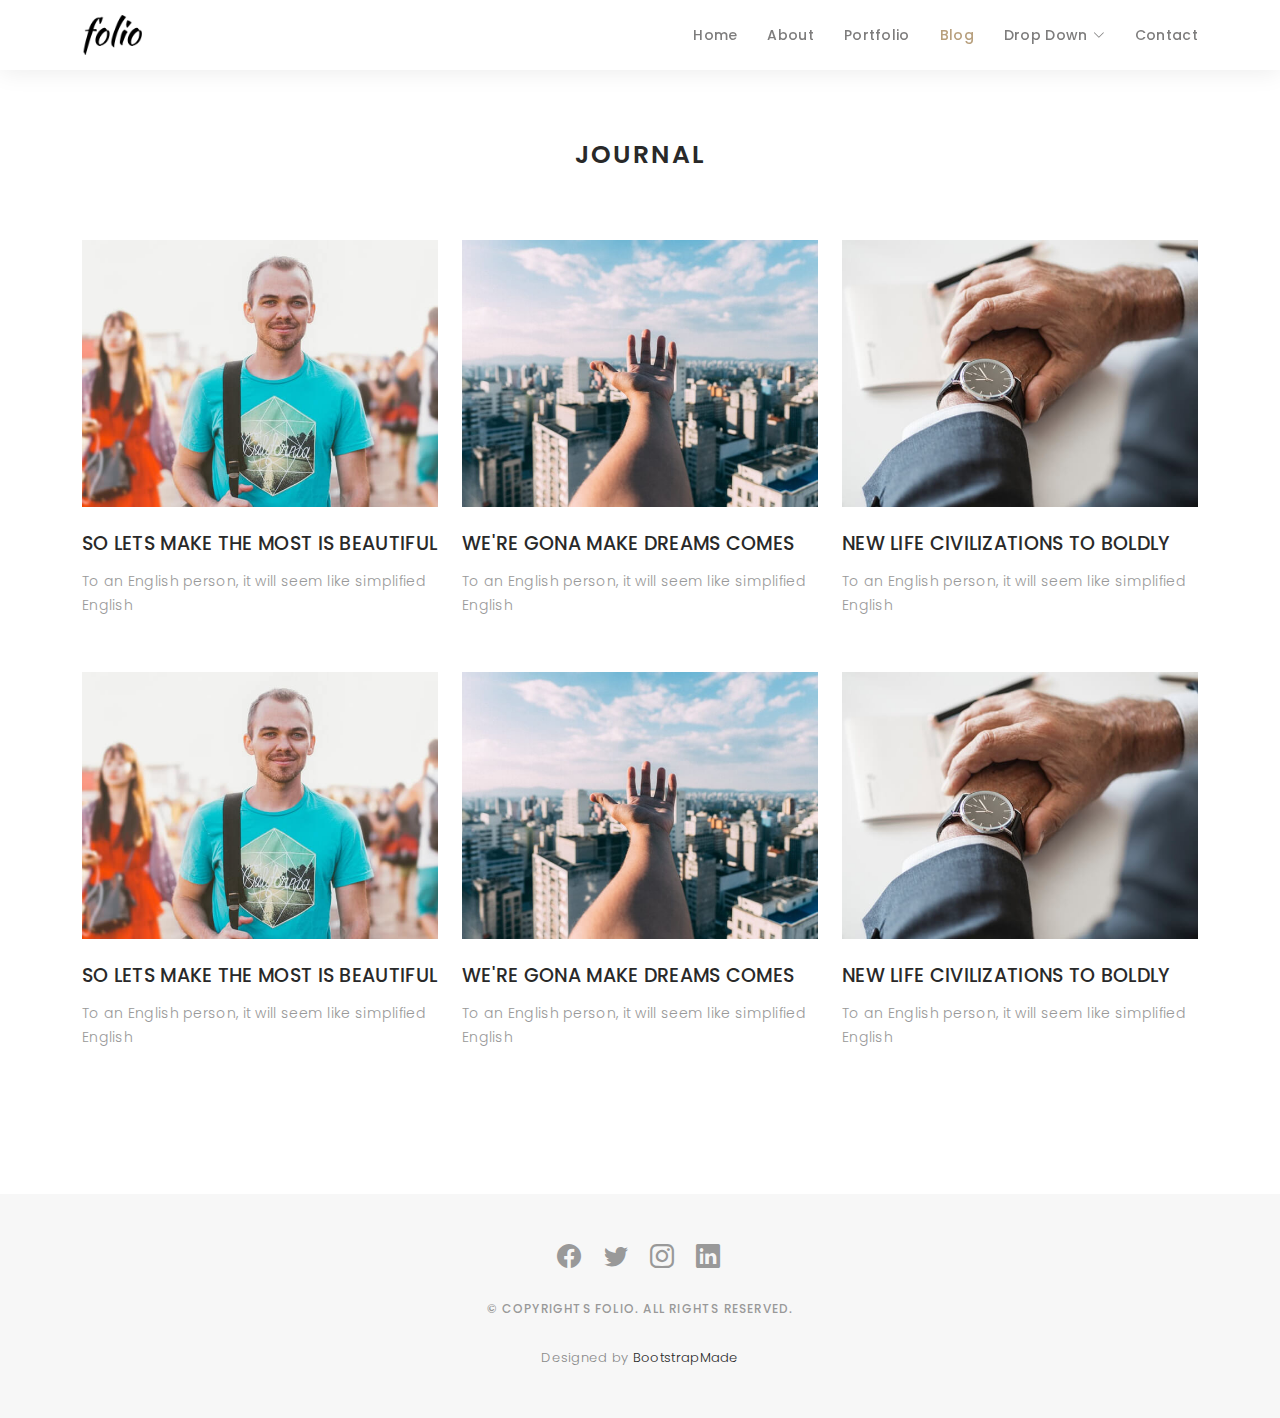
==== blog-grid.html @ b81d4f6a "update 1.1" ====
<!DOCTYPE html>
<html lang="en">

<head>
  <meta charset="utf-8">
  <meta content="width=device-width, initial-scale=1.0" name="viewport">

  <title>Folio Bootstrap Template - Blog Grid</title>
  <meta content="" name="description">
  <meta content="" name="keywords">

  <!-- Favicons -->
  <link href="assets/img/favicon.png" rel="icon">
  <link href="assets/img/apple-touch-icon.png" rel="apple-touch-icon">

  <!-- Google Fonts -->
  <link href="https://fonts.googleapis.com/css?family=Poppins:300,300i,400,400i,500,500i,600,600i,700,700i|Playfair+Display:400,400i,500,500i,600,600i,700,700i,900,900i" rel="stylesheet">

  <!-- Vendor CSS Files -->
  <link href="assets/vendor/bootstrap/css/bootstrap.min.css" rel="stylesheet">
  <link href="assets/vendor/bootstrap-icons/bootstrap-icons.css" rel="stylesheet">
  <link href="assets/vendor/boxicons/css/boxicons.min.css" rel="stylesheet">
  <link href="assets/vendor/glightbox/css/glightbox.min.css" rel="stylesheet">
  <link href="assets/vendor/swiper/swiper-bundle.min.css" rel="stylesheet">

  <!-- Template Main CSS File -->
  <link href="assets/css/style.css" rel="stylesheet">

  <!-- =======================================================
  * Template Name: Folio - v4.9.1
  * Template URL: https://bootstrapmade.com/folio-bootstrap-portfolio-template/
  * Author: BootstrapMade.com
  * License: https://bootstrapmade.com/license/
  ======================================================== -->
</head>

<body>

  <!-- ======= Header ======= -->
  <header id="header" class="fixed-top header-inner-pages">
    <div class="container d-flex align-items-center justify-content-between">

      <a href="index.html" class="logo"><img src="assets/img/logo.png" alt="" class="img-fluid"></a>
      <!-- Uncomment below if you prefer to use an text logo -->
      <!-- <h1 class="logo"><a href="index.html">Folio</a></h1> -->

      <nav id="navbar" class="navbar">
        <ul>
          <li><a class="nav-link scrollto " href="#hero">Home</a></li>
          <li><a class="nav-link scrollto" href="#about">About</a></li>
          <li><a class="nav-link  scrollto" href="#portfolio">Portfolio</a></li>
          <li><a class="nav-link active  scrollto" href="#journal">Blog</a></li>
          <li class="dropdown"><a href="#"><span>Drop Down</span> <i class="bi bi-chevron-down"></i></a>
            <ul>
              <li><a href="#">Drop Down 1</a></li>
              <li class="dropdown"><a href="#"><span>Deep Drop Down</span> <i class="bi bi-chevron-right"></i></a>
                <ul>
                  <li><a href="#">Deep Drop Down 1</a></li>
                  <li><a href="#">Deep Drop Down 2</a></li>
                  <li><a href="#">Deep Drop Down 3</a></li>
                  <li><a href="#">Deep Drop Down 4</a></li>
                  <li><a href="#">Deep Drop Down 5</a></li>
                </ul>
              </li>
              <li><a href="#">Drop Down 2</a></li>
              <li><a href="#">Drop Down 3</a></li>
              <li><a href="#">Drop Down 4</a></li>
            </ul>
          </li>
          <li><a class="nav-link scrollto" href="#contact">Contact</a></li>
        </ul>
        <i class="bi bi-list mobile-nav-toggle"></i>
      </nav><!-- .navbar -->

    </div>
  </header><!-- End Header -->

  <main id="main">

    <!-- ======= Blog Grid ======= -->
    <div id="journal-blog" class="text-left  paddsections">

      <div class="container">
        <div class="section-title text-center">
          <h2>journal</h2>
        </div>
      </div>

      <div class="container">
        <div class="journal-block">
          <div class="row">

            <div class="col-lg-4 col-md-6">
              <div class="journal-info mb-30">

                <a href="blog-single.html"><img src="assets/img/blog-post-1.jpg" class="img-responsive" alt="img"></a>

                <div class="journal-txt">

                  <h4><a href="blog-single.html">SO LETS MAKE THE MOST IS BEAUTIFUL</a></h4>
                  <p class="separator">To an English person, it will seem like simplified English
                  </p>

                </div>

              </div>
            </div>

            <div class="col-lg-4 col-md-6">
              <div class="journal-info mb-30">

                <a href="blog-single.html"><img src="assets/img/blog-post-2.jpg" class="img-responsive" alt="img"></a>

                <div class="journal-txt">

                  <h4><a href="blog-single.html">WE'RE GONA MAKE DREAMS COMES</a></h4>
                  <p class="separator">To an English person, it will seem like simplified English
                  </p>

                </div>

              </div>
            </div>

            <div class="col-lg-4 col-md-6">
              <div class="journal-info mb-30">

                <a href="blog-single.html"><img src="assets/img/blog-post-3.jpg" class="img-responsive" alt="img"></a>

                <div class="journal-txt">

                  <h4><a href="blog-single.html">NEW LIFE CIVILIZATIONS TO BOLDLY</a></h4>
                  <p class="separator">To an English person, it will seem like simplified English
                  </p>

                </div>

              </div>
            </div>

            <div class="col-lg-4 col-md-6">
              <div class="journal-info mb-30">

                <a href="blog-single.html"><img src="assets/img/blog-post-1.jpg" class="img-responsive" alt="img"></a>

                <div class="journal-txt">

                  <h4><a href="blog-single.html">SO LETS MAKE THE MOST IS BEAUTIFUL</a></h4>
                  <p class="separator">To an English person, it will seem like simplified English
                  </p>

                </div>

              </div>
            </div>

            <div class="col-lg-4 col-md-6">
              <div class="journal-info mb-30">

                <a href="blog-single.html"><img src="assets/img/blog-post-2.jpg" class="img-responsive" alt="img"></a>

                <div class="journal-txt">

                  <h4><a href="blog-single.html">WE'RE GONA MAKE DREAMS COMES</a></h4>
                  <p class="separator">To an English person, it will seem like simplified English
                  </p>

                </div>

              </div>
            </div>

            <div class="col-lg-4 col-md-6">
              <div class="journal-info mb-30">

                <a href="blog-single.html"><img src="assets/img/blog-post-3.jpg" class="img-responsive" alt="img"></a>

                <div class="journal-txt">

                  <h4><a href="blog-single.html">NEW LIFE CIVILIZATIONS TO BOLDLY</a></h4>
                  <p class="separator">To an English person, it will seem like simplified English
                  </p>

                </div>

              </div>
            </div>

          </div>
        </div>
      </div>
    </div><!-- End Blog Grid -->

  </main><!-- End #main -->

  <!-- ======= Footer ======= -->
  <div id="footer" class="text-center">
    <div class="container">
      <div class="socials-media text-center">

        <ul class="list-unstyled">
          <li><a href="#"><i class="bi bi-facebook"></i></a></li>
          <li><a href="#"><i class="bi bi-twitter"></i></a></li>
          <li><a href="#"><i class="bi bi-instagram"></i></a></li>
          <li><a href="#"><i class="bi bi-linkedin"></i></a></li>
        </ul>

      </div>

      <p>&copy; Copyrights Folio. All rights reserved.</p>

      <div class="credits">
        <!--
        All the links in the footer should remain intact.
        You can delete the links only if you purchased the pro version.
        Licensing information: https://bootstrapmade.com/license/
        Purchase the pro version with working PHP/AJAX contact form: https://bootstrapmade.com/buy/?theme=Folio
      -->
        Designed by <a href="https://bootstrapmade.com/">BootstrapMade</a>
      </div>

    </div>
  </div><!-- End Footer -->

  <a href="#" class="back-to-top d-flex align-items-center justify-content-center"><i class="bi bi-arrow-up-short"></i></a>

  <!-- Vendor JS Files -->
  <script src="assets/vendor/bootstrap/js/bootstrap.bundle.min.js"></script>
  <script src="assets/vendor/glightbox/js/glightbox.min.js"></script>
  <script src="assets/vendor/isotope-layout/isotope.pkgd.min.js"></script>
  <script src="assets/vendor/swiper/swiper-bundle.min.js"></script>
  <script src="assets/vendor/typed.js/typed.min.js"></script>
  <script src="assets/vendor/php-email-form/validate.js"></script>

  <!-- Template Main JS File -->
  <script src="assets/js/main.js"></script>

</body>

</html>
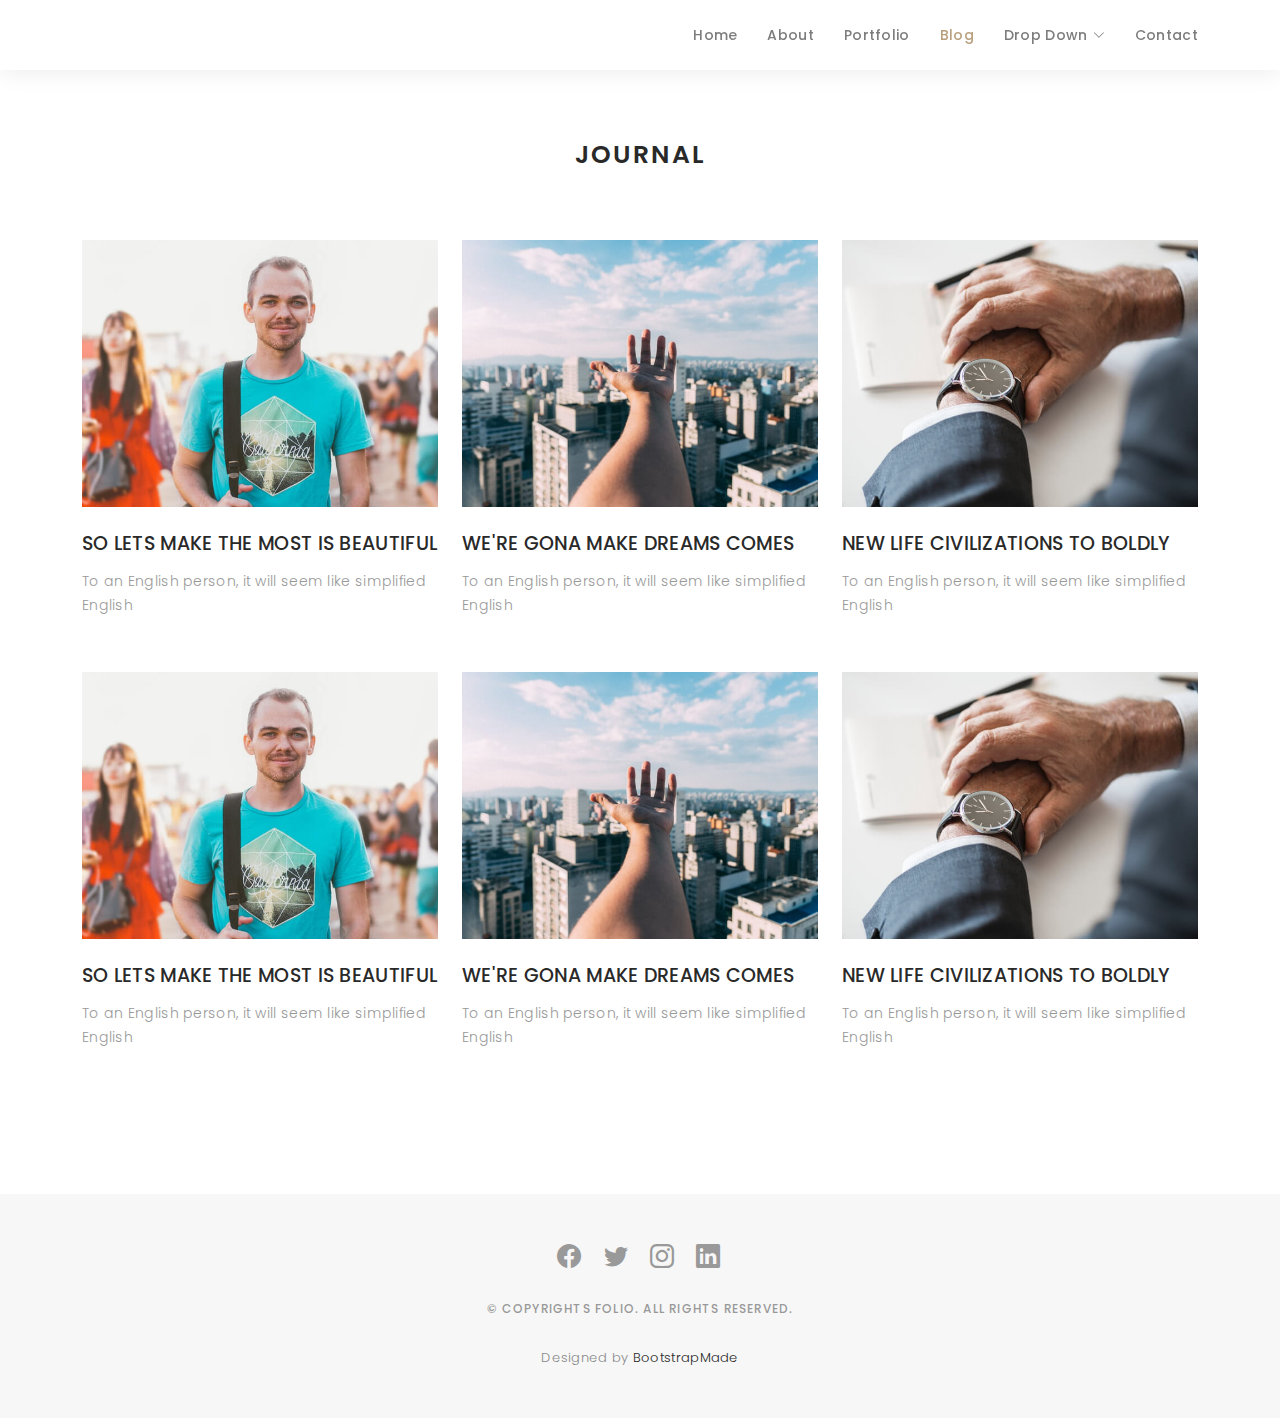
==== commit 273eccfa: "1.3" ====
--- a/blog-grid.html
+++ b/blog-grid.html
@@ -26,12 +26,7 @@
   <!-- Template Main CSS File -->
   <link href="assets/css/style.css" rel="stylesheet">
 
-  <!-- =======================================================
-  * Template Name: Folio - v4.9.1
-  * Template URL: https://bootstrapmade.com/folio-bootstrap-portfolio-template/
-  * Author: BootstrapMade.com
-  * License: https://bootstrapmade.com/license/
-  ======================================================== -->
+
 </head>
 
 <body>
--- a/assets/css/style.css
+++ b/assets/css/style.css
@@ -1,10 +1,3 @@
-/**
-* Template Name: Folio - v4.9.1
-* Template URL: https://bootstrapmade.com/folio-bootstrap-portfolio-template/
-* Author: BootstrapMade.com
-* License: https://bootstrapmade.com/license/
-*/
-
 /*--------------------------------------------------------------
 # General
 --------------------------------------------------------------*/
@@ -448,7 +441,7 @@
 # Hero
 --------------------------------------------------------------*/
 #hero {
-  background: url("../img/home-bg.jpg") repeat scroll center center/cover;
+  background: url("../img/home-photo-bg.png") repeat scroll center center/cover;
   height: 100vh;
   width: 100%;
 }
@@ -467,7 +460,7 @@
   font-weight: 700;
   margin-bottom: 10px;
   text-transform: uppercase;
-  color: #fff;
+  color: rgb(0, 0, 0);
 }
 
 .hero-content p {
@@ -476,7 +469,7 @@
   margin-top: 0;
   margin-bottom: 30px;
   text-transform: capitalize;
-  color: #fff;
+  color: rgb(0, 0, 0);
   font-weight: 500;
 }
 
@@ -486,7 +479,7 @@
 }
 
 .hero-content .list-social li i {
-  color: #fff;
+  color: rgb(0, 0, 0);
   font-size: 15px;
 }
 
